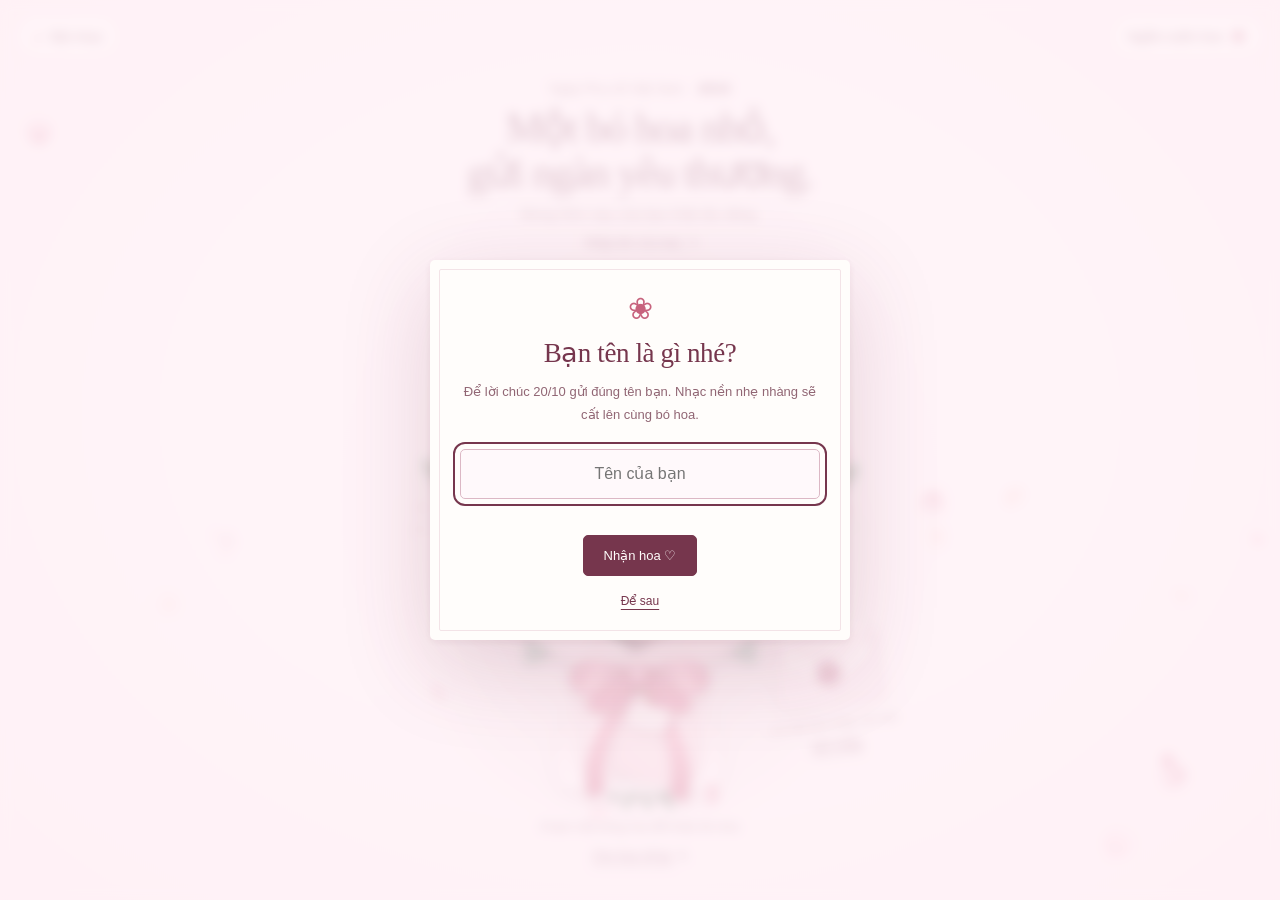
==== index.html @ 12100e96 "first commit" ====
<!DOCTYPE html>
<html lang="vi">
<head>
  <meta charset="UTF-8">
  <meta name="viewport" content="width=device-width, initial-scale=1.0">
  <meta name="theme-color" content="#fff8fa">
  <meta name="description" content="Một bó hoa và tấm thiệp nhỏ, gửi những lời chúc dịu dàng nhân ngày Phụ nữ Việt Nam 20/10.">
  <title>Một bó hoa dành tặng bạn · 20/10</title>
  <link rel="stylesheet" href="./style.css">
  <script src="./script.js" defer></script>
  <script src="./card.js" defer></script>
  <script src="./music.js" defer></script>
  <script src="./welcome.js" defer></script>
</head>
<body>
  <main>
    <button class="music-toggle" id="musicToggle" type="button" aria-label="Bật nhạc"><span class="music-note" aria-hidden="true">♪</span><span class="music-label">Bật nhạc</span></button>
    <a class="garden-link" href="./garden.html">Ngắm vườn hoa <span aria-hidden="true">❀</span></a>
    <canvas id="ambientPetalsCanvas" aria-hidden="true"></canvas>
    <header class="greeting">
      <p class="occasion">Ngày Phụ nữ Việt Nam <span>20/10</span></p>
      <h1>Một bó hoa nhỏ,<br>gửi ngàn yêu thương.</h1>
      <p class="greeting-caption" id="greetingCaption">Mong hôm nay của bạn thật dịu dàng.</p>
      <button class="text-button name-button" id="changeName" type="button" aria-haspopup="dialog" aria-controls="welcomeDialog"><span class="change-label">Nhập tên của bạn</span> <span aria-hidden="true">✎</span></button>
    </header>

    <div class="gift-layout">
      <section class="scene-column" aria-label="Hoa và những lời chúc 20/10">


        <div class="gift-visuals">
          <div class="bouquet-composition">
            <div id="bouquetStageWrapper" role="button" tabindex="0"
              aria-label="Bó hoa hồng. Nhấn Enter để nhận lời chúc; dùng phím mũi tên để chọn bông hoa."
              aria-describedby="bouquetHint">
              <canvas id="bouquetCanvas" aria-hidden="true"></canvas>
            </div>
            <button class="envelope-button" id="openCard" type="button" aria-haspopup="dialog" aria-controls="greetingCard" aria-expanded="false" hidden>
              <span class="envelope" aria-hidden="true"><span class="envelope-letter">Gửi bạn</span><span class="envelope-seal">♡</span></span>
              <span class="envelope-caption">Có một tấm thiệp cho bạn</span>
              <span class="envelope-action">Mở thiệp</span>
            </button>
          </div>

        </div>

        <footer class="scene-footer">
          <p id="bouquetHint" class="bouquet-hint">Chạm một bông hoa để nhận lời chúc</p>
          <p id="roseWish" class="rose-wish" role="status" aria-live="polite" aria-atomic="true"></p>
          <button class="text-button" id="replayBloom" type="button">Cho hoa nở lại <span aria-hidden="true">↻</span></button>
        </footer>
      </section>

      <dialog id="greetingCard" class="card-dialog" aria-labelledby="cardTitle">
        <div class="letter-paper">
          <button class="close-button" id="closeCard" type="button" aria-label="Đóng thiệp">×</button>
          <div id="cardReading">
            <div class="letter-date" aria-label="Ngày 20 tháng 10"><span>20</span><span class="date-stem" aria-hidden="true"></span><span>10</span></div>
            <p class="letter-recipient">Gửi <span id="cardRecipient">bạn</span>,</p>
            <h2 id="cardTitle">Chúc bạn một ngày<br>thật nhiều yêu thương.</h2>
            <div class="letter-flower" aria-hidden="true">❀</div>
            <p id="cardMessage" class="letter-message"></p>
            <div class="letter-signoff"><p>Với thật nhiều thương mến,</p><p id="cardSender" class="letter-signature"></p></div>
            <div class="letter-fold" aria-hidden="true"></div>
          </div>
        </div>
      </dialog>
    </div>
    <dialog id="welcomeDialog" class="welcome-dialog" aria-labelledby="welcomeTitle">
      <form id="welcomeForm" class="welcome-form" novalidate>
        <div class="welcome-flower" aria-hidden="true">❀</div>
        <h2 id="welcomeTitle">Bạn tên là gì nhé?</h2>
        <p class="welcome-lead">Để lời chúc 20/10 gửi đúng tên bạn. Nhạc nền nhẹ nhàng sẽ cất lên cùng bó hoa.</p>
        <label class="visually-hidden" for="welcomeName">Tên của bạn</label>
        <input id="welcomeName" name="name" maxlength="40" autocomplete="off" placeholder="Tên của bạn">
        <p id="welcomeError" class="welcome-error" role="alert"></p>
        <div class="welcome-actions">
          <button class="primary-button" type="submit">Nhận hoa <span aria-hidden="true">♡</span></button>
          <button class="text-button" id="skipWelcome" type="button">Để sau</button>
        </div>
      </form>
    </dialog>
    <noscript><p class="noscript-message">Bật JavaScript để ngắm hoa nở và mở thiệp 20/10 nhé.</p></noscript>
  </main>
</body>
</html>
---- style.css ----
:root {
  --paper: #fffdfb;
  --blush: #fff8fa;
  --rose: #c7637d;
  --ink: #76364d;
  --muted: #916674;
  --line: #ecd3db;
  --bouquet-size: clamp(210px, calc(100dvh - 300px), 560px);
  color: var(--ink);
  font-family: "Segoe UI", Arial, sans-serif;
  font-synthesis: none;
}
* { box-sizing: border-box; }
[hidden] { display: none !important; }
html, body { margin: 0; min-width: 320px; min-height: 100%; }
body {
  background: radial-gradient(ellipse at 50% 46%, #fffdfd 0%, #fff9fa 47%, #fcecf1 100%);
  -webkit-tap-highlight-color: transparent;
}
button, input, textarea { font: inherit; }
button { color: inherit; cursor: pointer; touch-action: manipulation; }
button:focus-visible, a:focus-visible, [tabindex]:focus-visible, input:focus-visible, textarea:focus-visible {
  outline: 2px solid var(--ink); outline-offset: 5px;
}
main {
  min-height: 100vh; min-height: 100dvh;
  display: grid; align-content: center;
  position: relative; isolation: isolate;
  padding: max(72px, calc(env(safe-area-inset-top) + 64px)) clamp(16px, 3vw, 48px) max(16px, env(safe-area-inset-bottom));
}
.garden-link {
  position: absolute; top: max(14px, env(safe-area-inset-top));
  right: max(16px, env(safe-area-inset-right)); z-index: 4;
  display: inline-flex; align-items: center; gap: 8px;
  min-height: 44px; padding: 10px 16px; border: 1px solid var(--line); border-radius: 24px;
  background: var(--paper); color: var(--ink); font-size: 13px; text-decoration: none;
}
.garden-link:hover { background: #fae7ef; }
.garden-link span { color: var(--rose); font-size: 20px; line-height: 1; }
.music-toggle {
  position: fixed; top: max(14px, env(safe-area-inset-top));
  left: max(16px, env(safe-area-inset-left)); z-index: 4;
  display: inline-flex; align-items: center; gap: 8px;
  min-height: 44px; padding: 10px 16px; border: 1px solid var(--line); border-radius: 24px;
  background: var(--paper); color: var(--ink); font-size: 13px;
}
.music-toggle:hover { background: #fae7ef; }
.music-note { color: var(--rose); font-size: 19px; line-height: 1; }
.music-toggle.is-playing .music-note { animation: note-bob 2.4s ease-in-out infinite; }
.name-button { margin-top: 2px; padding-block: 8px; }
.visually-hidden { position: absolute; width: 1px; height: 1px; overflow: hidden; clip-path: inset(50%); white-space: nowrap; }
.welcome-dialog {
  width: min(420px, calc(100% - 32px)); max-height: calc(100dvh - 32px); padding: 0; border: 0; border-radius: 5px;
  color: var(--ink); background: var(--paper); overflow: auto;
  box-shadow: 0 24px 90px #76364d2e, 0 2px 8px #76364d12;
}
.welcome-dialog::backdrop { background: #fff3f7c4; backdrop-filter: blur(6px); }
.welcome-dialog[open] { animation: letter-open .6s cubic-bezier(.16,1,.3,1) both; }
.welcome-form { position: relative; padding: 34px 30px 20px; text-align: center; }
.welcome-form::before { content: ''; position: absolute; inset: 9px; border: 1px solid #ecd3db99; border-radius: 2px; pointer-events: none; }
.welcome-flower { font: 30px/1 Georgia, serif; color: var(--rose); margin: 0 0 12px; }
.welcome-form h2 { margin: 0 0 10px; font-size: 27px; line-height: 1.3; letter-spacing: -.4px; }
.welcome-lead { margin: 0 0 22px; color: var(--muted); font-size: 13px; line-height: 1.75; text-wrap: pretty; }
.welcome-form input {
  width: 100%; border: 1px solid #dcb8c5; border-radius: 5px; background: #fff9fb;
  color: var(--ink); padding: 12px; font-size: 16px; line-height: 1.5; text-align: center;
}
.welcome-error { min-height: 20px; margin: 8px 0 0; color: #a43a5c; font-size: 12px; line-height: 1.6; }
.welcome-actions { display: flex; flex-direction: column; align-items: center; gap: 6px; margin-top: 8px; }
@keyframes note-bob { 0%, 100% { transform: translateY(0) rotate(0); } 50% { transform: translateY(-2px) rotate(-9deg); } }
@media (max-width: 380px) {
  .music-label { display: none; }
  .music-toggle { padding-inline: 14px; }
}
.gift-layout {
  width: min(100%, 1040px); margin-inline: auto;
  display: grid; grid-template-columns: minmax(0, 1fr); align-items: start;
  gap: 32px clamp(28px, 4vw, 60px);
}
.scene-column { min-width: 0; display: flex; flex-direction: column; align-items: center; }
.gift-visuals {
  width: 100%; margin: 4px auto 0; display: grid; place-items: center;
}
main::before {
  content: ''; position: absolute; left: 50%; top: 52%; z-index: -1;
  width: min(90vw, 700px); aspect-ratio: 1;
  transform: translate(-50%, -50%); border-radius: 50%;
  background: radial-gradient(circle, rgba(252, 210, 223, .45), rgba(254, 235, 242, .16) 57%, transparent 73%);
  filter: blur(26px); pointer-events: none;
}
.greeting { width: fit-content; max-width: 100%; margin: 0 auto 8px; transform-origin: top left; position: relative; z-index: 1; text-align: center; }
.occasion { margin: 0 0 10px; font-size: 13px; color: var(--muted); }
.occasion span { margin-left: 10px; color: var(--ink); font-weight: 600; }
h1, h2, .letter-recipient { font-family: "Palatino Linotype", "Book Antiqua", Palatino, Georgia, serif; font-weight: 400; }
h1 { margin: 0; font-size: clamp(28px, 3.4vw, 42px); line-height: 1.08; letter-spacing: -1.3px; }
.greeting-caption { font-size: 14px; color: var(--muted); margin: 10px 0 0; }
.bouquet-composition {
  position: relative; min-width: 0; margin: -12px auto -8px;
  width: min(100%, var(--bouquet-size));
  transform-origin: top left;
}
#bouquetStageWrapper {
  position: relative; width: 100%; aspect-ratio: 1; border-radius: 45%;
  cursor: pointer; touch-action: manipulation;
  animation: bouquet-entrance 1.15s cubic-bezier(.16, 1, .3, 1) both;
}
#bouquetCanvas { width: 100%; height: 100%; display: block; }
.envelope-button {
  position: absolute; right: 8px; top: 66%; width: clamp(126px, 29%, 164px);
  padding: 0; border: 0; background: transparent; text-align: center;
  transform: rotate(-7deg); animation: envelope-arrival .8s cubic-bezier(.2,.8,.2,1) both;
}
.envelope {
  position: relative; display: block; width: 106px; height: 72px; margin: 0 auto 12px;
  background: #f5d9e2; border: 1px solid #e3b5c4; border-radius: 2px 2px 5px 5px;
  box-shadow: 0 8px 18px #76364d18;
}
.envelope::before {
  content: ''; position: absolute; inset: 0; z-index: 2;
  background: linear-gradient(32deg, #f9e6ec 49%, transparent 50%) left / 51% 100% no-repeat,
              linear-gradient(-32deg, #f5dfe7 49%, transparent 50%) right / 51% 100% no-repeat;
  border-radius: inherit;
}
.envelope::after {
  content: ''; position: absolute; inset: -1px -1px 0; z-index: 3;
  background: #fcebf0; clip-path: polygon(0 0, 100% 0, 50% 61%);
  transform-origin: top; transition: transform .4s ease;
}
.envelope-letter {
  position: absolute; inset: -11px 9px 9px; padding: 12px 0 0;
  background: var(--paper); border: 1px solid var(--line);
  font-family: Georgia, serif; font-style: italic; font-size: 13px;
  transition: transform .4s ease;
}
.envelope-seal {
  position: absolute; left: calc(50% - 12px); top: 28px; z-index: 4;
  width: 24px; height: 24px; border-radius: 50%; background: #b85575;
  color: #fff6f8; font: 19px/24px Georgia, serif; box-shadow: 0 2px 3px #76364d22;
}
.envelope-caption, .envelope-action { display: block; font-size: 11px; line-height: 1.5; }
.envelope-caption { color: var(--muted); }
.envelope-action { font-size: 13px; text-decoration: underline; text-underline-offset: 4px; margin-top: 3px; }
@media (hover: hover) {
  .envelope-button:hover .envelope-letter { transform: translateY(-7px); }
  .envelope-button:hover .envelope::after { transform: rotateX(35deg); }
}
.scene-footer { transform-origin: top left; width: min(100%, 540px); margin-top: 6px; text-align: center; position: relative; z-index: 1; }
.bouquet-hint { font-size: 12px; color: var(--muted); margin: 0; }
.rose-wish { font: italic 17px/1.6 Georgia, serif; margin: 6px auto 2px; max-width: 440px; min-height: 54px; text-wrap: pretty; }
.rose-wish:empty { min-height: 0; margin: 0; }
.rose-wish.is-new { animation: wish-arrival .4s ease both; }
.text-button { border: 0; background: transparent; padding: 12px 8px; font-size: 12px; text-decoration: underline; text-underline-offset: 4px; }
.text-button span { display: inline-block; margin-left: 4px; text-decoration: none; }
#replayBloom { margin-top: 3px; }
#ambientPetalsCanvas { position: fixed; inset: 0; width: 100%; height: 100%; display: block; pointer-events: none; z-index: 2; }
.card-dialog {
  position: relative; z-index: 3; inset: auto; justify-self: center; align-self: start;
  width: min(100%, 620px); min-width: 0; max-width: none; max-height: none; margin: 0;
  padding: 0; border: 0; border-radius: 5px; color: var(--ink);
  background: var(--paper); box-shadow: 0 20px 70px #76364d14, 0 2px 8px #76364d0d;
  overflow: visible; scroll-margin-block: 24px;
}
.card-dialog[open] { animation: letter-open .45s .4s cubic-bezier(.16,1,.3,1) both; }
.letter-paper { position: relative; padding: 18px 30px 10px; background: linear-gradient(90deg, transparent 49.7%, #eedde33b 50%, transparent 50.3%), var(--paper); }
.letter-paper::before { content: ''; position: absolute; inset: 10px; border: 1px solid #ecd3db99; border-radius: 2px; pointer-events: none; }
.close-button { position: absolute; right: 15px; top: 14px; z-index: 1; width: 36px; height: 36px; background: transparent; border: 0; border-radius: 50%; font-size: 25px; font-weight: 300; }
.close-button:hover { background: #f9eaf0; }
.letter-date { display: flex; align-items: center; justify-content: center; gap: 13px; font: 28px/1.1 Georgia, serif; color: var(--rose); margin: 0 0 10px; }
.date-stem { width: 1px; height: 32px; background: var(--line); transform: rotate(25deg); }
.letter-recipient { margin: 0 0 10px; font-size: 19px; overflow-wrap: anywhere; }
#cardTitle { margin: 0; font-size: 31px; line-height: 1.2; letter-spacing: -.6px; }
.letter-flower { text-align: center; font: 29px/1 Georgia, serif; color: var(--rose); margin: 6px 0 8px; }
.letter-message { white-space: pre-wrap; overflow-wrap: anywhere; font-size: 14px; line-height: 1.65; margin: 0; }
.message-paragraph { display: block; }
.message-paragraph + .message-paragraph { margin-top: 12px; }
.letter-signoff { margin-top: 10px; text-align: right; }
.letter-signoff > p:first-child { margin: 0 0 3px; font-size: 12px; color: var(--muted); }
.letter-signature { font: italic 23px/1.4 "Palatino Linotype", Georgia, serif; margin: 0; overflow-wrap: anywhere; }
.letter-fold { height: 1px; margin: 8px -30px 2px; background: #ecd3db77; box-shadow: 0 1px 2px #76364d08; }
.letter-actions { text-align: center; }
.letter-actions .text-button { padding-block: 8px; }
.card-status { font-size: 12px; color: var(--muted); text-align: center; margin: 0; line-height: 1.6; }
.card-status:not(:empty) { padding: 8px 0; }
.editor-intro { margin: 10px 0; font-size: 12px; color: var(--muted); }
.editor-title { font-size: 27px; line-height: 1.2; margin: 0 0 26px; }
#cardEditor label { display: block; font-size: 13px; margin: 18px 0 8px; }
#cardEditor input, #cardEditor textarea { width: 100%; border: 1px solid #dcb8c5; border-radius: 5px; background: #fff9fb; color: var(--ink); padding: 11px 12px; font-size: 14px; line-height: 1.6; }
#cardEditor textarea { resize: vertical; min-height: 150px; }
.editor-hint { font-size: 11px; color: var(--muted); line-height: 1.7; margin-top: 14px; }
.editor-actions { display: flex; align-items: center; gap: 16px; margin: 20px 0 10px; }
.primary-button { border: 1px solid var(--ink); border-radius: 5px; padding: 12px 20px; font-size: 13px; background: var(--ink); color: var(--paper); }
.noscript-message { text-align: center; font-size: 14px; }
@media (min-width: 1100px) {
  body.card-open .gift-layout { grid-template-columns: minmax(0, 1fr) minmax(400px, 470px); align-items: center; }
  body.card-open .bouquet-composition { width: min(100%, var(--bouquet-size)); }
  body.card-open .envelope-button { right: 0; width: 126px; }
  body.card-open .envelope { width: 88px; height: 60px; }
  body.card-open .envelope-seal { top: 22px; }
  body.card-open .envelope-caption { font-size: 10px; }
  body.card-open .envelope-action { font-size: 12px; }
  body.card-open .card-dialog { width: 100%; }
}
@media (min-width: 601px) and (max-width: 1099px) {
  body.card-open .bouquet-composition { width: min(100%, var(--bouquet-size)); }
}
@media (max-width: 600px) {
  .occasion { font-size: 12px; margin-bottom: 8px; }
  .greeting { margin-bottom: 6px; }
  .greeting-caption { font-size: 12px; margin-top: 8px; }
  .gift-visuals { margin-top: 2px; }
  .bouquet-composition { margin-top: 0; margin-bottom: 4px; width: min(100%, var(--bouquet-size)); }
  .envelope-button { right: 6px; top: 68%; width: 130px; }
  .envelope { width: 88px; height: 60px; margin-bottom: 9px; }
  .envelope-seal { top: 22px; }
  .envelope-caption { font-size: 10px; }
  .envelope-action { font-size: 12px; }
  .rose-wish { font-size: 16px; padding: 0 10px; }
  .letter-paper { padding: 18px 24px 10px; }
  .letter-fold { margin-left: -24px; margin-right: -24px; }
  #cardTitle { font-size: 29px; }
}
@keyframes bouquet-entrance { from { opacity: 0; transform: translateY(18px) scale(.92); } to { opacity: 1; transform: translateY(0) scale(1); } }
@keyframes envelope-arrival { from { opacity: 0; transform: translateY(14px) rotate(-12deg); } to { opacity: 1; transform: translateY(0) rotate(-7deg); } }
@keyframes letter-open { from { opacity: 0; transform: translateY(16px); } to { opacity: 1; transform: translateY(0); } }
@keyframes wish-arrival { from { opacity: 0; transform: translateY(5px); } to { opacity: 1; transform: translateY(0); } }
@media (prefers-reduced-motion: reduce) {
  *, *::before, *::after { animation: none !important; transition: none !important; scroll-behavior: auto !important; }
}
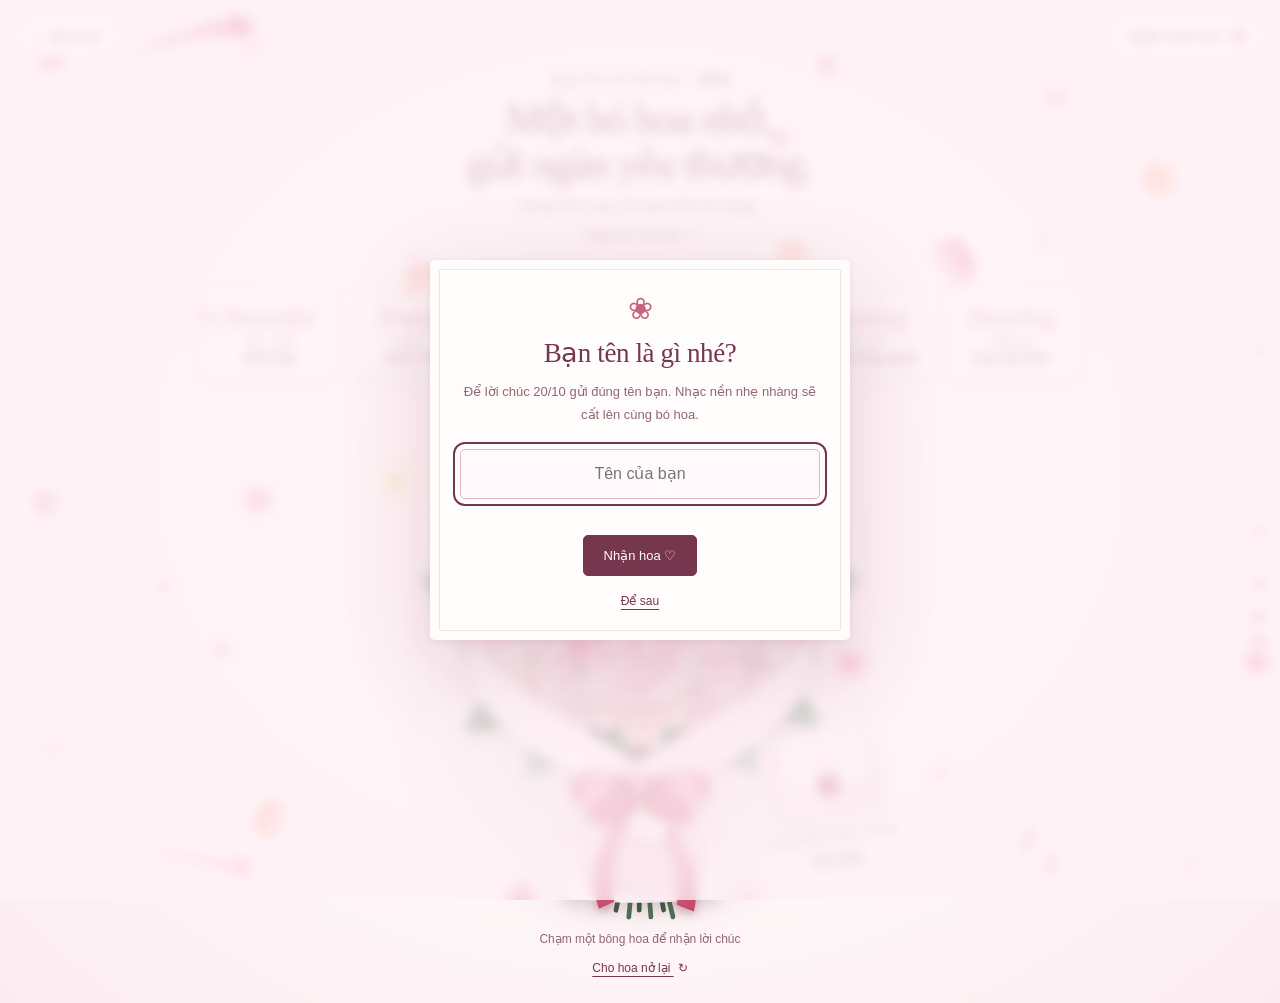
==== commit e8d1c518: "Thêm dải từ vựng 'xinh đẹp', luống hoa, hoa bay và trái tim chạy 20/10" ====
--- a/index.html
+++ b/index.html
@@ -11,7 +11,10 @@
   <script src="./card.js" defer></script>
   <script src="./music.js" defer></script>
   <script src="./welcome.js" defer></script>
+  <script src="./blossoms.js" defer></script>
+  <script src="./hearts-run.js" defer></script>
 </head>
+
 <body>
   <main>
     <button class="music-toggle" id="musicToggle" type="button" aria-label="Bật nhạc"><span class="music-note" aria-hidden="true">♪</span><span class="music-label">Bật nhạc</span></button>
@@ -24,6 +27,17 @@
       <button class="text-button name-button" id="changeName" type="button" aria-haspopup="dialog" aria-controls="welcomeDialog"><span class="change-label">Nhập tên của bạn</span> <span aria-hidden="true">✎</span></button>
     </header>
 
+<section class="beauty-words" aria-label="Những từ tiếng Anh có nghĩa là xinh đẹp">
+  <p class="beauty-kicker">Sáu cách nói “xinh đẹp” bằng tiếng Anh, dành tặng bạn</p>
+  <ul class="beauty-list">
+    <li><span class="bw-word">Beautiful</span><span class="bw-ipa">/ˈbjuː.tɪ.fəl/</span><span class="bw-mean">xinh đẹp</span></li>
+    <li><span class="bw-word">Pretty</span><span class="bw-ipa">/ˈprɪt.i/</span><span class="bw-mean">xinh xắn</span></li>
+    <li><span class="bw-word">Wonderful</span><span class="bw-ipa">/ˈwʌn.də.fəl/</span><span class="bw-mean">tuyệt vời</span></li>
+    <li><span class="bw-word">Gorgeous</span><span class="bw-ipa">/ˈɡɔː.dʒəs/</span><span class="bw-mean">đẹp lộng lẫy</span></li>
+    <li><span class="bw-word">Stunning</span><span class="bw-ipa">/ˈstʌn.ɪŋ/</span><span class="bw-mean">đẹp choáng ngợp</span></li>
+    <li><span class="bw-word">Dazzling</span><span class="bw-ipa">/ˈdæz.lɪŋ/</span><span class="bw-mean">đẹp lấp lánh</span></li>
+  </ul>
+</section>
     <div class="gift-layout">
       <section class="scene-column" aria-label="Hoa và những lời chúc 20/10">
 
--- a/style.css
+++ b/style.css
@@ -225,4 +225,44 @@
 @keyframes wish-arrival { from { opacity: 0; transform: translateY(5px); } to { opacity: 1; transform: translateY(0); } }
 @media (prefers-reduced-motion: reduce) {
   *, *::before, *::after { animation: none !important; transition: none !important; scroll-behavior: auto !important; }
+}
+.beauty-words { width: min(100%, 1040px); margin: 0 auto 6px; text-align: center; position: relative; z-index: 1; }
+.beauty-kicker { margin: 0 0 12px; font-size: 13px; color: var(--muted); }
+.beauty-list { list-style: none; margin: 0; padding: 0; display: flex; flex-wrap: wrap; justify-content: center; gap: 10px 12px; }
+.beauty-list li {
+  min-width: 128px; padding: 12px 18px 10px; border: 1px solid var(--line); border-radius: 5px;
+  background: var(--paper); box-shadow: 0 6px 18px #76364d10;
+  display: flex; flex-direction: column; gap: 2px;
+  cursor: pointer; user-select: none; -webkit-user-select: none;
+  animation:
+    bw-in .7s cubic-bezier(.16,1,.3,1) backwards,
+    bw-hop calc(2.6s + var(--i) * .35s) ease-in-out infinite,
+    bw-glow 7.2s ease-in-out infinite;
+  animation-delay: calc(var(--i) * .12s), calc(.8s + var(--i) * .27s), calc(var(--i) * 1.2s);
+}
+.beauty-list li.is-popped .bw-word { animation: bw-pop .6s cubic-bezier(.3,1.6,.5,1); }
+@keyframes bw-in { from { opacity: 0; translate: 0 12px; } to { opacity: 1; translate: 0 0; } }
+@keyframes bw-hop {
+  0%, 100% { transform: translate(0, 0) rotate(-2deg); }
+  20% { transform: translate(5px, -14px) rotate(3deg); }
+  40% { transform: translate(0, 0) rotate(-3deg) scaleY(.96); }
+  60% { transform: translate(-5px, -8px) rotate(2deg); }
+  80% { transform: translate(0, 0) rotate(-1deg); }
+}
+@keyframes bw-pop { 0%, 100% { transform: scale(1) rotate(0); } 40% { transform: scale(1.35) rotate(-6deg); } }
+@keyframes bw-glow {
+  0%, 16%, 100% { background: var(--paper); border-color: var(--line); }
+  6% { background: #fde8ef; border-color: #e3a3b8; box-shadow: 0 8px 24px #c7637d33; }
+}
+.beauty-list li:nth-child(1) { --i: 0; } .beauty-list li:nth-child(2) { --i: 1; }
+.beauty-list li:nth-child(3) { --i: 2; } .beauty-list li:nth-child(4) { --i: 3; }
+.beauty-list li:nth-child(5) { --i: 4; } .beauty-list li:nth-child(6) { --i: 5; }
+.bw-word { font: italic 26px/1.2 "Palatino Linotype", "Book Antiqua", Palatino, Georgia, serif; color: var(--rose); letter-spacing: -.4px; }
+.bw-ipa { font-size: 11px; color: var(--muted); }
+.bw-mean { font-size: 13px; color: var(--ink); font-weight: 600; }
+
+@media (max-width: 600px) {
+  .beauty-list { gap: 8px; }
+  .beauty-list li { min-width: calc(50% - 6px); padding: 10px 12px 8px; }
+  .bw-word { font-size: 22px; }
 }
